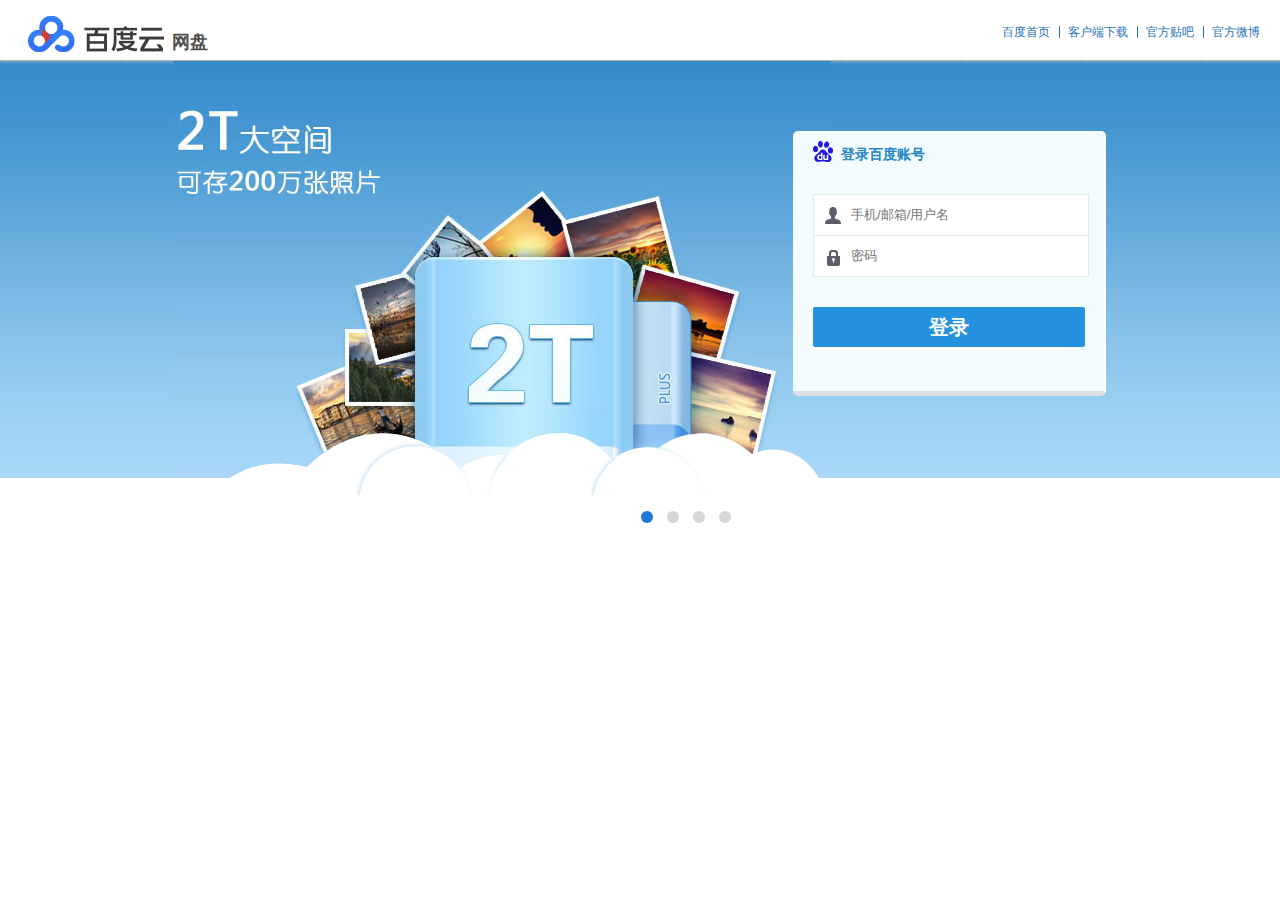
==== index.html @ 841851a9 "tijiao" ====
<!DOCTYPE html>
<html>
	<head>
		<meta charset="UTF-8">
		<title></title>
		<link rel="stylesheet" href="css/reset.css" />
		<link rel="stylesheet" href="css/public.css" />
		<link rel="stylesheet" href="css/login.css" />
	</head>
	<body>
		<header class="head clearfix">
			<div class="left fl">
				<a href="javascript:;" class="logo lBg fl">百度云</a>
				<a href="javascript:;" class="name fl">网盘</a>
			</div>
			<div class="right fr">
				<a href="http://www.baidu.com" target="_blank" class="fl">百度首页</a>
				<span class="line fl"></span>
				<a href="http://pan.baidu.com/download" target="_blank" class="fl">客户端下载</a>
				<span class="line fl"></span>
				<a href="http://tieba.baidu.com/f?kw=%B0%D9%B6%C8%CD%F8%C5%CC" target="_blank" class="fl">官方贴吧</a>
				<span class="line fl"></span>
				<a href="http://e.weibo.com/baiduwangpan" class="fl">官方微博</a>
			</div>
		</header>
		<section class="content">
			<div class="content_bg"></div>
			<div class="content_img">
				<ul class="imgBox">
					<li>
						<img src="img/yunbg1.jpg"/>
					</li>
					<li>
						<img src="img/yunbg2.jpg" />
					</li>
					<li>
						<img src="img/yunbg3.jpg"/>
					</li>
					<li>
						<img src="img/yunbg4.jpg" />
					</li>
				</ul>
				<div class="dot clearfix">
					<a href="javascript:;"></a>
					<a href="javascript:;"></a>
					<a href="javascript:;"></a>
					<a href="javascript:;"></a>
				</div>
			</div>
			<div class="cloud_bg lBg"></div>
			<div class="loginBox">
				<header class="loginBox_head clearfix">
					<span class="lBg fl"></span>
					<h4 class="fl">登录百度账号</h4>
				</header>
				<form class="login_info">
					<p>
						<input type="text" placeholder="手机/邮箱/用户名" class="username" />
						<span class="lBg uesername_icon"></span>
					</p>
					<p>
						<input type="text" placeholder="密码" class="password" />
						<span class="lBg password_icon"></span>
					</p>
					
				</form>
				<a href="javascript:;" class="login_btn">登录</a>
			</div>
		</section>
		<script src="js/common.js"></script>
		<script src="js/index.js"></script>
		<!--更改-->
		<!--<script src="js/login.js"></script>-->
	</body>
</html>
---- css/public.css ----
.clearfix{
	*zoom: 1;
}
.clearfix:after{
	content: "";
	display: block;
	clear: both;
}
body{
	font-size: 12px;
}
.fl{
	float: left;
}
.fr{
	float: right;
}
.bg{
	background-image: url(../img/bg.png);
	background-repeat: no-repeat;
}
.lBg{
	background-image: url(../img/login.png);
	background-repeat: no-repeat;
}
.borderset{
	border-left: 2px solid #2a2b2d;
	border-right: 2px solid #2a2b2d;
}
---- css/login.css ----
/*头部*/
.head{
	height: 60px;
	border-bottom: 1px solid #b3b3b3;
}
.head .left .logo{
	width: 139px;
	height: 0;
	padding-top: 36px;
	overflow: hidden;
	margin: 16px 5px 0 28px;
	background-position: 0 0;
}
.head .left .name{
	font-size: 18px;
	line-height: 36px;
	margin-top: 24px;
	color: #504f50;
	font-family: "微软雅黑";
	font-weight: bold;
}
.head .right{
	font-size: 12px;
	line-height: 56px;
	padding-top: 4px;
	margin-right: 20px;
}
.head .right a{
	color: #2974b6;
}
.head .right a:hover{
	text-decoration: underline;
}
.head .right .line{
	width: 1px;
	height: 12px;
	background-color: #2974b6;
	margin: 22px 8px 0 9px;
}
/*内容部分*/
.content{
	/*overflow: hidden;*/
	position: relative;
}
.content .content_bg{
	height: 417px;
	background: url(../img/content_bg.png) repeat-x;
}
.content .content_img{
	width: 658px;
	height: 462px;
	position: absolute;
	left: 173px;
	top: 0;
	/*overflow: hidden;*/
}
.content_img .imgBox{
	height:417px;
	position: absolute;
	left: 0;
	top: 0;
}
.imgBox li{
	transition: 1.5s;
	position: absolute;
	left: 0;
	top: 0;
	opacity: 0;
}
.content_img .dot{
	position: absolute;
	bottom: 0px;
	right: 86px;
	z-index: 2;
}
.dot a{
	width: 12px;
	height: 12px;
	border-radius: 6px;
	background-color: #d6d6d6;
	float: left;
	margin-right: 14px;
}
.dot a:hover{
	background-color: #1e77d6;
}
.content .cloud_bg{
	width: 604px;
	height: 81px;
	background-position: -356px -110px;
	position: absolute;
	left: 217px;
	top: 372px;
}
/*登录框*/
.content .loginBox{
	width: 291px;
	height: 250px;
	padding: 10px 0 0 20px;
	border-right: 2px solid #ffffff;
	border-bottom: 5px solid #dbe1e6;
	border-radius: 5px;
	background-color: #f3fcff;
	position: absolute;
	right: 174px;
	top: 70px;
}
.loginBox .loginBox_head{
	
}
.loginBox_head span{
	width: 20px;
	height: 21px;
	background-position: 0 -37px;
	display: inline-block;
	margin-right: 8px;
}
.loginBox_head h4{
	font-size: 14px;
	color: #2486c4;
	padding-top: 5px;
}
.loginBox .login_info{
	margin-top: 30px;
	width: 274px;
	height: 81px;
	border: 1px solid #e7e7e7;
	position: relative;
}
.login_info input{
	border: none;
	width: 237px;
	height: 20px;
	line-height: 20px;
	padding: 10px 0 10px 37px;
	border-bottom: 1px solid #e7e7e7;
}
.loginBox .login_btn{
	width: 272px;
	height: 40px;
	border-radius: 2px;
	background-color: #2592e0;
	color: #FFFFFF;
	line-height: 40px;
	font-size: 20px;
	font-family: "微软雅黑";
	font-weight: bold;
	text-align: center;
	display: inline-block;
	margin-top: 30px;
}
.login_info span{
	width: 16px;
	height: 17px;
	position: absolute;
	left: 11px;
}
.login_info .uesername_icon{
	background-position: -22px -37px;
	top: 12px;
}
.login_info .password_icon{
	background-position: -40px -37px;
	top: 54px;
}
/*底部*/
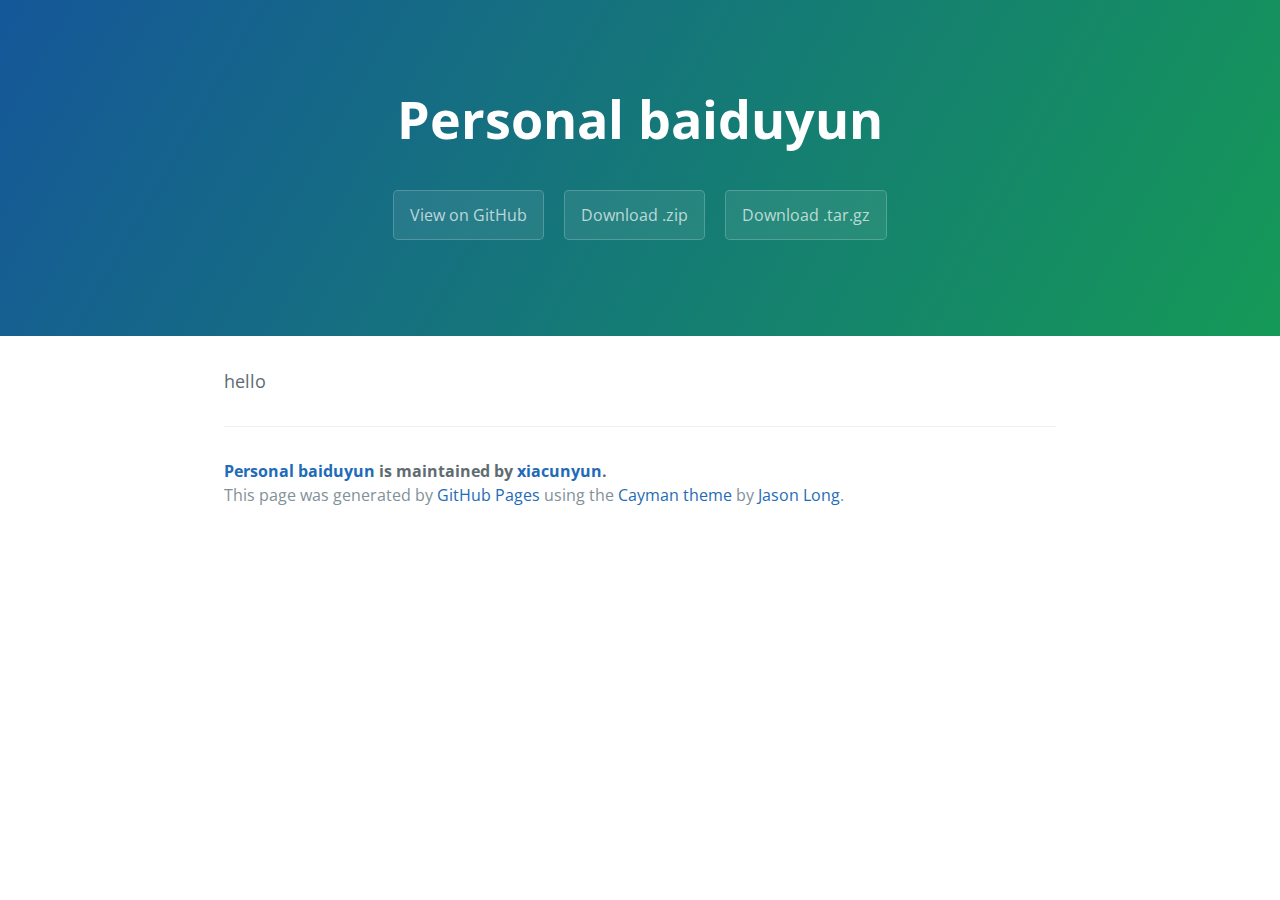
==== commit cd7c1faa: "Create master branch via GitHub" ====
--- a/index.html
+++ b/index.html
@@ -1,75 +1,34 @@
 <!DOCTYPE html>
-<html>
-	<head>
-		<meta charset="UTF-8">
-		<title></title>
-		<link rel="stylesheet" href="css/reset.css" />
-		<link rel="stylesheet" href="css/public.css" />
-		<link rel="stylesheet" href="css/login.css" />
-	</head>
-	<body>
-		<header class="head clearfix">
-			<div class="left fl">
-				<a href="javascript:;" class="logo lBg fl">百度云</a>
-				<a href="javascript:;" class="name fl">网盘</a>
-			</div>
-			<div class="right fr">
-				<a href="http://www.baidu.com" target="_blank" class="fl">百度首页</a>
-				<span class="line fl"></span>
-				<a href="http://pan.baidu.com/download" target="_blank" class="fl">客户端下载</a>
-				<span class="line fl"></span>
-				<a href="http://tieba.baidu.com/f?kw=%B0%D9%B6%C8%CD%F8%C5%CC" target="_blank" class="fl">官方贴吧</a>
-				<span class="line fl"></span>
-				<a href="http://e.weibo.com/baiduwangpan" class="fl">官方微博</a>
-			</div>
-		</header>
-		<section class="content">
-			<div class="content_bg"></div>
-			<div class="content_img">
-				<ul class="imgBox">
-					<li>
-						<img src="img/yunbg1.jpg"/>
-					</li>
-					<li>
-						<img src="img/yunbg2.jpg" />
-					</li>
-					<li>
-						<img src="img/yunbg3.jpg"/>
-					</li>
-					<li>
-						<img src="img/yunbg4.jpg" />
-					</li>
-				</ul>
-				<div class="dot clearfix">
-					<a href="javascript:;"></a>
-					<a href="javascript:;"></a>
-					<a href="javascript:;"></a>
-					<a href="javascript:;"></a>
-				</div>
-			</div>
-			<div class="cloud_bg lBg"></div>
-			<div class="loginBox">
-				<header class="loginBox_head clearfix">
-					<span class="lBg fl"></span>
-					<h4 class="fl">登录百度账号</h4>
-				</header>
-				<form class="login_info">
-					<p>
-						<input type="text" placeholder="手机/邮箱/用户名" class="username" />
-						<span class="lBg uesername_icon"></span>
-					</p>
-					<p>
-						<input type="text" placeholder="密码" class="password" />
-						<span class="lBg password_icon"></span>
-					</p>
-					
-				</form>
-				<a href="javascript:;" class="login_btn">登录</a>
-			</div>
-		</section>
-		<script src="js/common.js"></script>
-		<script src="js/index.js"></script>
-		<!--更改-->
-		<!--<script src="js/login.js"></script>-->
-	</body>
+<html lang="en-us">
+  <head>
+    <meta charset="UTF-8">
+    <title>Personal baiduyun by xiacunyun</title>
+    <meta name="viewport" content="width=device-width, initial-scale=1">
+    <link rel="stylesheet" type="text/css" href="stylesheets/normalize.css" media="screen">
+    <link href='https://fonts.googleapis.com/css?family=Open+Sans:400,700' rel='stylesheet' type='text/css'>
+    <link rel="stylesheet" type="text/css" href="stylesheets/stylesheet.css" media="screen">
+    <link rel="stylesheet" type="text/css" href="stylesheets/github-light.css" media="screen">
+  </head>
+  <body>
+    <section class="page-header">
+      <h1 class="project-name">Personal baiduyun</h1>
+      <h2 class="project-tagline"></h2>
+      <a href="https://github.com/xiacunyun/personal_baiduyun" class="btn">View on GitHub</a>
+      <a href="https://github.com/xiacunyun/personal_baiduyun/zipball/master" class="btn">Download .zip</a>
+      <a href="https://github.com/xiacunyun/personal_baiduyun/tarball/master" class="btn">Download .tar.gz</a>
+    </section>
+
+    <section class="main-content">
+      <p>hello</p>
+
+      <footer class="site-footer">
+        <span class="site-footer-owner"><a href="https://github.com/xiacunyun/personal_baiduyun">Personal baiduyun</a> is maintained by <a href="https://github.com/xiacunyun">xiacunyun</a>.</span>
+
+        <span class="site-footer-credits">This page was generated by <a href="https://pages.github.com">GitHub Pages</a> using the <a href="https://github.com/jasonlong/cayman-theme">Cayman theme</a> by <a href="https://twitter.com/jasonlong">Jason Long</a>.</span>
+      </footer>
+
+    </section>
+
+  
+  </body>
 </html>
--- a/stylesheets/stylesheet.css
+++ b/stylesheets/stylesheet.css
@@ -0,0 +1,245 @@
+* {
+  box-sizing: border-box; }
+
+body {
+  padding: 0;
+  margin: 0;
+  font-family: "Open Sans", "Helvetica Neue", Helvetica, Arial, sans-serif;
+  font-size: 16px;
+  line-height: 1.5;
+  color: #606c71; }
+
+a {
+  color: #1e6bb8;
+  text-decoration: none; }
+  a:hover {
+    text-decoration: underline; }
+
+.btn {
+  display: inline-block;
+  margin-bottom: 1rem;
+  color: rgba(255, 255, 255, 0.7);
+  background-color: rgba(255, 255, 255, 0.08);
+  border-color: rgba(255, 255, 255, 0.2);
+  border-style: solid;
+  border-width: 1px;
+  border-radius: 0.3rem;
+  transition: color 0.2s, background-color 0.2s, border-color 0.2s; }
+  .btn + .btn {
+    margin-left: 1rem; }
+
+.btn:hover {
+  color: rgba(255, 255, 255, 0.8);
+  text-decoration: none;
+  background-color: rgba(255, 255, 255, 0.2);
+  border-color: rgba(255, 255, 255, 0.3); }
+
+@media screen and (min-width: 64em) {
+  .btn {
+    padding: 0.75rem 1rem; } }
+
+@media screen and (min-width: 42em) and (max-width: 64em) {
+  .btn {
+    padding: 0.6rem 0.9rem;
+    font-size: 0.9rem; } }
+
+@media screen and (max-width: 42em) {
+  .btn {
+    display: block;
+    width: 100%;
+    padding: 0.75rem;
+    font-size: 0.9rem; }
+    .btn + .btn {
+      margin-top: 1rem;
+      margin-left: 0; } }
+
+.page-header {
+  color: #fff;
+  text-align: center;
+  background-color: #159957;
+  background-image: linear-gradient(120deg, #155799, #159957); }
+
+@media screen and (min-width: 64em) {
+  .page-header {
+    padding: 5rem 6rem; } }
+
+@media screen and (min-width: 42em) and (max-width: 64em) {
+  .page-header {
+    padding: 3rem 4rem; } }
+
+@media screen and (max-width: 42em) {
+  .page-header {
+    padding: 2rem 1rem; } }
+
+.project-name {
+  margin-top: 0;
+  margin-bottom: 0.1rem; }
+
+@media screen and (min-width: 64em) {
+  .project-name {
+    font-size: 3.25rem; } }
+
+@media screen and (min-width: 42em) and (max-width: 64em) {
+  .project-name {
+    font-size: 2.25rem; } }
+
+@media screen and (max-width: 42em) {
+  .project-name {
+    font-size: 1.75rem; } }
+
+.project-tagline {
+  margin-bottom: 2rem;
+  font-weight: normal;
+  opacity: 0.7; }
+
+@media screen and (min-width: 64em) {
+  .project-tagline {
+    font-size: 1.25rem; } }
+
+@media screen and (min-width: 42em) and (max-width: 64em) {
+  .project-tagline {
+    font-size: 1.15rem; } }
+
+@media screen and (max-width: 42em) {
+  .project-tagline {
+    font-size: 1rem; } }
+
+.main-content :first-child {
+  margin-top: 0; }
+.main-content img {
+  max-width: 100%; }
+.main-content h1, .main-content h2, .main-content h3, .main-content h4, .main-content h5, .main-content h6 {
+  margin-top: 2rem;
+  margin-bottom: 1rem;
+  font-weight: normal;
+  color: #159957; }
+.main-content p {
+  margin-bottom: 1em; }
+.main-content code {
+  padding: 2px 4px;
+  font-family: Consolas, "Liberation Mono", Menlo, Courier, monospace;
+  font-size: 0.9rem;
+  color: #383e41;
+  background-color: #f3f6fa;
+  border-radius: 0.3rem; }
+.main-content pre {
+  padding: 0.8rem;
+  margin-top: 0;
+  margin-bottom: 1rem;
+  font: 1rem Consolas, "Liberation Mono", Menlo, Courier, monospace;
+  color: #567482;
+  word-wrap: normal;
+  background-color: #f3f6fa;
+  border: solid 1px #dce6f0;
+  border-radius: 0.3rem; }
+  .main-content pre > code {
+    padding: 0;
+    margin: 0;
+    font-size: 0.9rem;
+    color: #567482;
+    word-break: normal;
+    white-space: pre;
+    background: transparent;
+    border: 0; }
+.main-content .highlight {
+  margin-bottom: 1rem; }
+  .main-content .highlight pre {
+    margin-bottom: 0;
+    word-break: normal; }
+.main-content .highlight pre, .main-content pre {
+  padding: 0.8rem;
+  overflow: auto;
+  font-size: 0.9rem;
+  line-height: 1.45;
+  border-radius: 0.3rem; }
+.main-content pre code, .main-content pre tt {
+  display: inline;
+  max-width: initial;
+  padding: 0;
+  margin: 0;
+  overflow: initial;
+  line-height: inherit;
+  word-wrap: normal;
+  background-color: transparent;
+  border: 0; }
+  .main-content pre code:before, .main-content pre code:after, .main-content pre tt:before, .main-content pre tt:after {
+    content: normal; }
+.main-content ul, .main-content ol {
+  margin-top: 0; }
+.main-content blockquote {
+  padding: 0 1rem;
+  margin-left: 0;
+  color: #819198;
+  border-left: 0.3rem solid #dce6f0; }
+  .main-content blockquote > :first-child {
+    margin-top: 0; }
+  .main-content blockquote > :last-child {
+    margin-bottom: 0; }
+.main-content table {
+  display: block;
+  width: 100%;
+  overflow: auto;
+  word-break: normal;
+  word-break: keep-all; }
+  .main-content table th {
+    font-weight: bold; }
+  .main-content table th, .main-content table td {
+    padding: 0.5rem 1rem;
+    border: 1px solid #e9ebec; }
+.main-content dl {
+  padding: 0; }
+  .main-content dl dt {
+    padding: 0;
+    margin-top: 1rem;
+    font-size: 1rem;
+    font-weight: bold; }
+  .main-content dl dd {
+    padding: 0;
+    margin-bottom: 1rem; }
+.main-content hr {
+  height: 2px;
+  padding: 0;
+  margin: 1rem 0;
+  background-color: #eff0f1;
+  border: 0; }
+
+@media screen and (min-width: 64em) {
+  .main-content {
+    max-width: 64rem;
+    padding: 2rem 6rem;
+    margin: 0 auto;
+    font-size: 1.1rem; } }
+
+@media screen and (min-width: 42em) and (max-width: 64em) {
+  .main-content {
+    padding: 2rem 4rem;
+    font-size: 1.1rem; } }
+
+@media screen and (max-width: 42em) {
+  .main-content {
+    padding: 2rem 1rem;
+    font-size: 1rem; } }
+
+.site-footer {
+  padding-top: 2rem;
+  margin-top: 2rem;
+  border-top: solid 1px #eff0f1; }
+
+.site-footer-owner {
+  display: block;
+  font-weight: bold; }
+
+.site-footer-credits {
+  color: #819198; }
+
+@media screen and (min-width: 64em) {
+  .site-footer {
+    font-size: 1rem; } }
+
+@media screen and (min-width: 42em) and (max-width: 64em) {
+  .site-footer {
+    font-size: 1rem; } }
+
+@media screen and (max-width: 42em) {
+  .site-footer {
+    font-size: 0.9rem; } }
--- a/stylesheets/github-light.css
+++ b/stylesheets/github-light.css
@@ -0,0 +1,124 @@
+/*
+The MIT License (MIT)
+
+Copyright (c) 2016 GitHub, Inc.
+
+Permission is hereby granted, free of charge, to any person obtaining a copy
+of this software and associated documentation files (the "Software"), to deal
+in the Software without restriction, including without limitation the rights
+to use, copy, modify, merge, publish, distribute, sublicense, and/or sell
+copies of the Software, and to permit persons to whom the Software is
+furnished to do so, subject to the following conditions:
+
+The above copyright notice and this permission notice shall be included in all
+copies or substantial portions of the Software.
+
+THE SOFTWARE IS PROVIDED "AS IS", WITHOUT WARRANTY OF ANY KIND, EXPRESS OR
+IMPLIED, INCLUDING BUT NOT LIMITED TO THE WARRANTIES OF MERCHANTABILITY,
+FITNESS FOR A PARTICULAR PURPOSE AND NONINFRINGEMENT. IN NO EVENT SHALL THE
+AUTHORS OR COPYRIGHT HOLDERS BE LIABLE FOR ANY CLAIM, DAMAGES OR OTHER
+LIABILITY, WHETHER IN AN ACTION OF CONTRACT, TORT OR OTHERWISE, ARISING FROM,
+OUT OF OR IN CONNECTION WITH THE SOFTWARE OR THE USE OR OTHER DEALINGS IN THE
+SOFTWARE.
+
+*/
+
+.pl-c /* comment */ {
+  color: #969896;
+}
+
+.pl-c1 /* constant, variable.other.constant, support, meta.property-name, support.constant, support.variable, meta.module-reference, markup.raw, meta.diff.header */,
+.pl-s .pl-v /* string variable */ {
+  color: #0086b3;
+}
+
+.pl-e /* entity */,
+.pl-en /* entity.name */ {
+  color: #795da3;
+}
+
+.pl-smi /* variable.parameter.function, storage.modifier.package, storage.modifier.import, storage.type.java, variable.other */,
+.pl-s .pl-s1 /* string source */ {
+  color: #333;
+}
+
+.pl-ent /* entity.name.tag */ {
+  color: #63a35c;
+}
+
+.pl-k /* keyword, storage, storage.type */ {
+  color: #a71d5d;
+}
+
+.pl-s /* string */,
+.pl-pds /* punctuation.definition.string, string.regexp.character-class */,
+.pl-s .pl-pse .pl-s1 /* string punctuation.section.embedded source */,
+.pl-sr /* string.regexp */,
+.pl-sr .pl-cce /* string.regexp constant.character.escape */,
+.pl-sr .pl-sre /* string.regexp source.ruby.embedded */,
+.pl-sr .pl-sra /* string.regexp string.regexp.arbitrary-repitition */ {
+  color: #183691;
+}
+
+.pl-v /* variable */ {
+  color: #ed6a43;
+}
+
+.pl-id /* invalid.deprecated */ {
+  color: #b52a1d;
+}
+
+.pl-ii /* invalid.illegal */ {
+  color: #f8f8f8;
+  background-color: #b52a1d;
+}
+
+.pl-sr .pl-cce /* string.regexp constant.character.escape */ {
+  font-weight: bold;
+  color: #63a35c;
+}
+
+.pl-ml /* markup.list */ {
+  color: #693a17;
+}
+
+.pl-mh /* markup.heading */,
+.pl-mh .pl-en /* markup.heading entity.name */,
+.pl-ms /* meta.separator */ {
+  font-weight: bold;
+  color: #1d3e81;
+}
+
+.pl-mq /* markup.quote */ {
+  color: #008080;
+}
+
+.pl-mi /* markup.italic */ {
+  font-style: italic;
+  color: #333;
+}
+
+.pl-mb /* markup.bold */ {
+  font-weight: bold;
+  color: #333;
+}
+
+.pl-md /* markup.deleted, meta.diff.header.from-file */ {
+  color: #bd2c00;
+  background-color: #ffecec;
+}
+
+.pl-mi1 /* markup.inserted, meta.diff.header.to-file */ {
+  color: #55a532;
+  background-color: #eaffea;
+}
+
+.pl-mdr /* meta.diff.range */ {
+  font-weight: bold;
+  color: #795da3;
+}
+
+.pl-mo /* meta.output */ {
+  color: #1d3e81;
+}
+
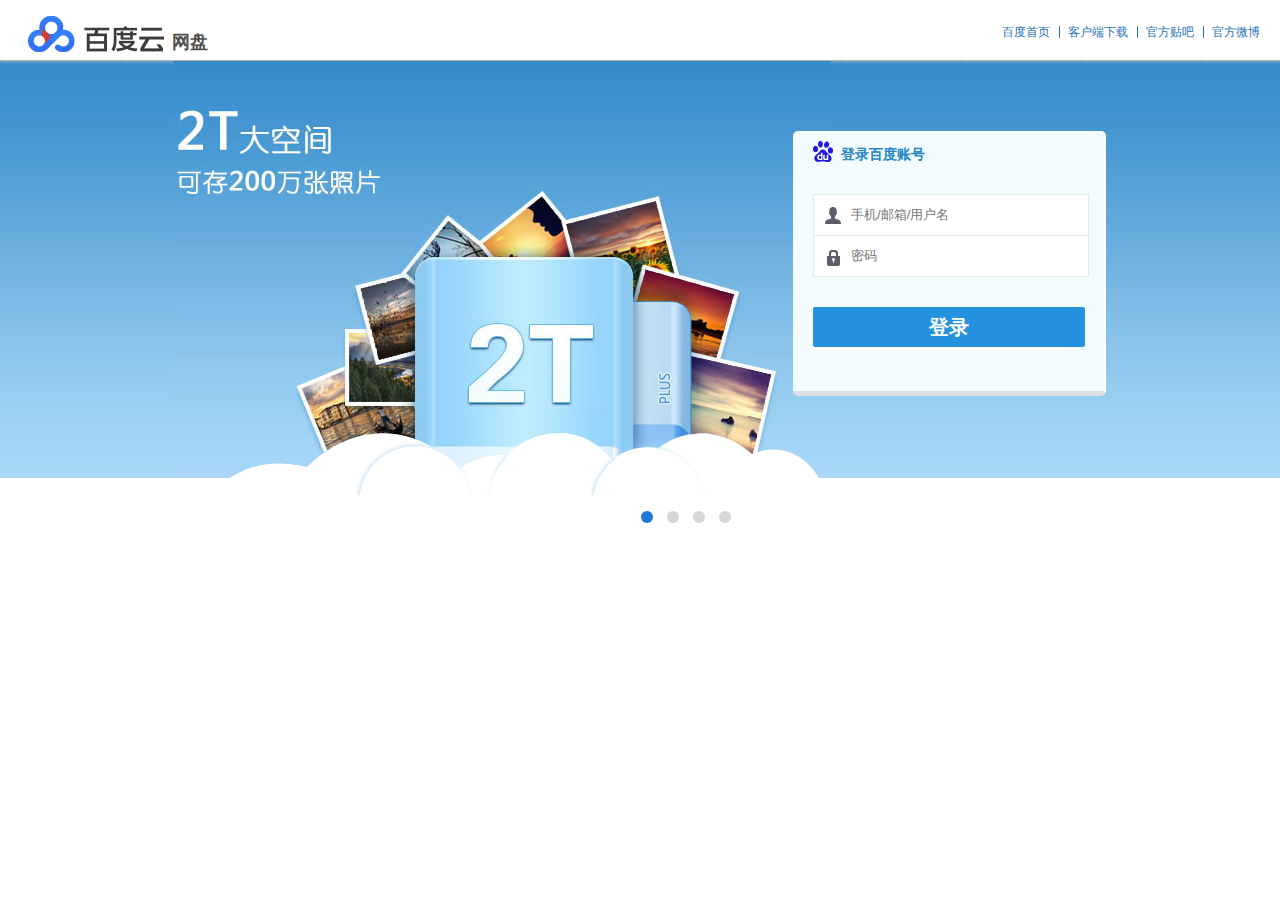
==== commit 7b81b23d: "tijiao" ====
--- a/index.html
+++ b/index.html
@@ -1,34 +1,75 @@
 <!DOCTYPE html>
-<html lang="en-us">
-  <head>
-    <meta charset="UTF-8">
-    <title>Personal baiduyun by xiacunyun</title>
-    <meta name="viewport" content="width=device-width, initial-scale=1">
-    <link rel="stylesheet" type="text/css" href="stylesheets/normalize.css" media="screen">
-    <link href='https://fonts.googleapis.com/css?family=Open+Sans:400,700' rel='stylesheet' type='text/css'>
-    <link rel="stylesheet" type="text/css" href="stylesheets/stylesheet.css" media="screen">
-    <link rel="stylesheet" type="text/css" href="stylesheets/github-light.css" media="screen">
-  </head>
-  <body>
-    <section class="page-header">
-      <h1 class="project-name">Personal baiduyun</h1>
-      <h2 class="project-tagline"></h2>
-      <a href="https://github.com/xiacunyun/personal_baiduyun" class="btn">View on GitHub</a>
-      <a href="https://github.com/xiacunyun/personal_baiduyun/zipball/master" class="btn">Download .zip</a>
-      <a href="https://github.com/xiacunyun/personal_baiduyun/tarball/master" class="btn">Download .tar.gz</a>
-    </section>
-
-    <section class="main-content">
-      <p>hello</p>
-
-      <footer class="site-footer">
-        <span class="site-footer-owner"><a href="https://github.com/xiacunyun/personal_baiduyun">Personal baiduyun</a> is maintained by <a href="https://github.com/xiacunyun">xiacunyun</a>.</span>
-
-        <span class="site-footer-credits">This page was generated by <a href="https://pages.github.com">GitHub Pages</a> using the <a href="https://github.com/jasonlong/cayman-theme">Cayman theme</a> by <a href="https://twitter.com/jasonlong">Jason Long</a>.</span>
-      </footer>
-
-    </section>
-
-  
-  </body>
+<html>
+	<head>
+		<meta charset="UTF-8">
+		<title></title>
+		<link rel="stylesheet" href="css/reset.css" />
+		<link rel="stylesheet" href="css/public.css" />
+		<link rel="stylesheet" href="css/login.css" />
+	</head>
+	<body>
+		<header class="head clearfix">
+			<div class="left fl">
+				<a href="javascript:;" class="logo lBg fl">百度云</a>
+				<a href="javascript:;" class="name fl">网盘</a>
+			</div>
+			<div class="right fr">
+				<a href="http://www.baidu.com" target="_blank" class="fl">百度首页</a>
+				<span class="line fl"></span>
+				<a href="http://pan.baidu.com/download" target="_blank" class="fl">客户端下载</a>
+				<span class="line fl"></span>
+				<a href="http://tieba.baidu.com/f?kw=%B0%D9%B6%C8%CD%F8%C5%CC" target="_blank" class="fl">官方贴吧</a>
+				<span class="line fl"></span>
+				<a href="http://e.weibo.com/baiduwangpan" class="fl">官方微博</a>
+			</div>
+		</header>
+		<section class="content">
+			<div class="content_bg"></div>
+			<div class="content_img">
+				<ul class="imgBox">
+					<li>
+						<img src="img/yunbg1.jpg"/>
+					</li>
+					<li>
+						<img src="img/yunbg2.jpg" />
+					</li>
+					<li>
+						<img src="img/yunbg3.jpg"/>
+					</li>
+					<li>
+						<img src="img/yunbg4.jpg" />
+					</li>
+				</ul>
+				<div class="dot clearfix">
+					<a href="javascript:;"></a>
+					<a href="javascript:;"></a>
+					<a href="javascript:;"></a>
+					<a href="javascript:;"></a>
+				</div>
+			</div>
+			<div class="cloud_bg lBg"></div>
+			<div class="loginBox">
+				<header class="loginBox_head clearfix">
+					<span class="lBg fl"></span>
+					<h4 class="fl">登录百度账号</h4>
+				</header>
+				<form class="login_info">
+					<p>
+						<input type="text" placeholder="手机/邮箱/用户名" class="username" />
+						<span class="lBg uesername_icon"></span>
+					</p>
+					<p>
+						<input type="text" placeholder="密码" class="password" />
+						<span class="lBg password_icon"></span>
+					</p>
+					
+				</form>
+				<a href="javascript:;" class="login_btn">登录</a>
+			</div>
+		</section>
+		<script src="js/common.js"></script>
+		<script src="js/index.js"></script>
+		<!--更改-->
+		<!--<script src="js/login.js"></script>-->
+	</body>
 </html>
--- a/css/public.css
+++ b/css/public.css
@@ -0,0 +1,29 @@
+.clearfix{
+	*zoom: 1;
+}
+.clearfix:after{
+	content: "";
+	display: block;
+	clear: both;
+}
+body{
+	font-size: 12px;
+}
+.fl{
+	float: left;
+}
+.fr{
+	float: right;
+}
+.bg{
+	background-image: url(../img/bg.png);
+	background-repeat: no-repeat;
+}
+.lBg{
+	background-image: url(../img/login.png);
+	background-repeat: no-repeat;
+}
+.borderset{
+	border-left: 2px solid #2a2b2d;
+	border-right: 2px solid #2a2b2d;
+}
--- a/css/login.css
+++ b/css/login.css
@@ -0,0 +1,166 @@
+/*头部*/
+.head{
+	height: 60px;
+	border-bottom: 1px solid #b3b3b3;
+}
+.head .left .logo{
+	width: 139px;
+	height: 0;
+	padding-top: 36px;
+	overflow: hidden;
+	margin: 16px 5px 0 28px;
+	background-position: 0 0;
+}
+.head .left .name{
+	font-size: 18px;
+	line-height: 36px;
+	margin-top: 24px;
+	color: #504f50;
+	font-family: "微软雅黑";
+	font-weight: bold;
+}
+.head .right{
+	font-size: 12px;
+	line-height: 56px;
+	padding-top: 4px;
+	margin-right: 20px;
+}
+.head .right a{
+	color: #2974b6;
+}
+.head .right a:hover{
+	text-decoration: underline;
+}
+.head .right .line{
+	width: 1px;
+	height: 12px;
+	background-color: #2974b6;
+	margin: 22px 8px 0 9px;
+}
+/*内容部分*/
+.content{
+	/*overflow: hidden;*/
+	position: relative;
+}
+.content .content_bg{
+	height: 417px;
+	background: url(../img/content_bg.png) repeat-x;
+}
+.content .content_img{
+	width: 658px;
+	height: 462px;
+	position: absolute;
+	left: 173px;
+	top: 0;
+	/*overflow: hidden;*/
+}
+.content_img .imgBox{
+	height:417px;
+	position: absolute;
+	left: 0;
+	top: 0;
+}
+.imgBox li{
+	transition: 1.5s;
+	position: absolute;
+	left: 0;
+	top: 0;
+	opacity: 0;
+}
+.content_img .dot{
+	position: absolute;
+	bottom: 0px;
+	right: 86px;
+	z-index: 2;
+}
+.dot a{
+	width: 12px;
+	height: 12px;
+	border-radius: 6px;
+	background-color: #d6d6d6;
+	float: left;
+	margin-right: 14px;
+}
+.dot a:hover{
+	background-color: #1e77d6;
+}
+.content .cloud_bg{
+	width: 604px;
+	height: 81px;
+	background-position: -356px -110px;
+	position: absolute;
+	left: 217px;
+	top: 372px;
+}
+/*登录框*/
+.content .loginBox{
+	width: 291px;
+	height: 250px;
+	padding: 10px 0 0 20px;
+	border-right: 2px solid #ffffff;
+	border-bottom: 5px solid #dbe1e6;
+	border-radius: 5px;
+	background-color: #f3fcff;
+	position: absolute;
+	right: 174px;
+	top: 70px;
+}
+.loginBox .loginBox_head{
+	
+}
+.loginBox_head span{
+	width: 20px;
+	height: 21px;
+	background-position: 0 -37px;
+	display: inline-block;
+	margin-right: 8px;
+}
+.loginBox_head h4{
+	font-size: 14px;
+	color: #2486c4;
+	padding-top: 5px;
+}
+.loginBox .login_info{
+	margin-top: 30px;
+	width: 274px;
+	height: 81px;
+	border: 1px solid #e7e7e7;
+	position: relative;
+}
+.login_info input{
+	border: none;
+	width: 237px;
+	height: 20px;
+	line-height: 20px;
+	padding: 10px 0 10px 37px;
+	border-bottom: 1px solid #e7e7e7;
+}
+.loginBox .login_btn{
+	width: 272px;
+	height: 40px;
+	border-radius: 2px;
+	background-color: #2592e0;
+	color: #FFFFFF;
+	line-height: 40px;
+	font-size: 20px;
+	font-family: "微软雅黑";
+	font-weight: bold;
+	text-align: center;
+	display: inline-block;
+	margin-top: 30px;
+}
+.login_info span{
+	width: 16px;
+	height: 17px;
+	position: absolute;
+	left: 11px;
+}
+.login_info .uesername_icon{
+	background-position: -22px -37px;
+	top: 12px;
+}
+.login_info .password_icon{
+	background-position: -40px -37px;
+	top: 54px;
+}
+/*底部*/